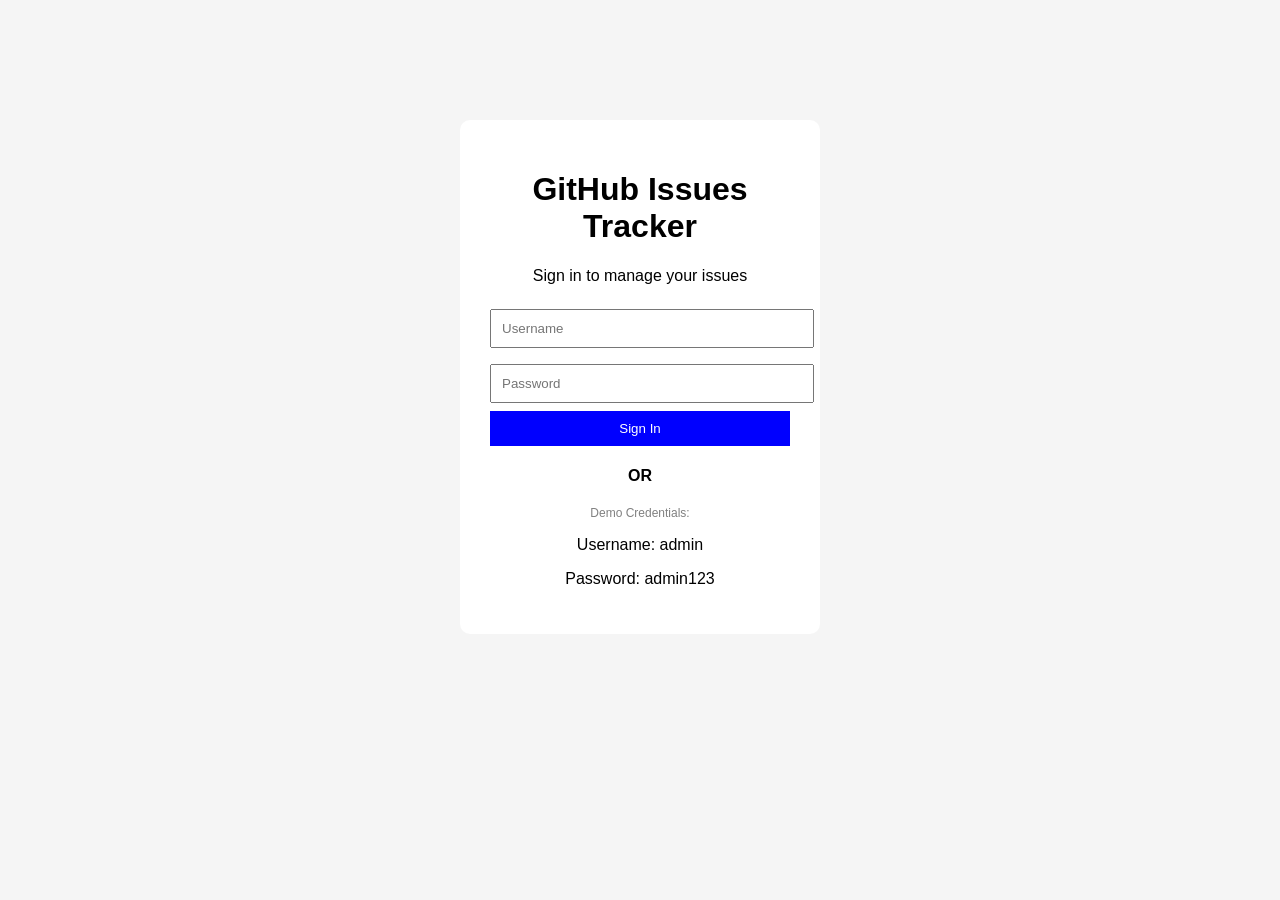
==== index.html @ b139723c "i'll comitted to complite my assignmen-5" ====
<!DOCTYPE html>
<html lang="en">
<head>
    <meta charset="UTF-8">
    <meta name="viewport" content="width=device-width, initial-scale=1.0">
    <title>GitHub Issues Tracker</title>
    <link rel="stylesheet" href="/style/style.css">
</head>
<body>

    <!-- LOGIN PAGE -->
<div id="loginPage" class="login-container">

<h1>GitHub Issues Tracker</h1>
<p>Sign in to manage your issues</p>

<input id="username" placeholder="Username">
<input id="password" type="password" placeholder="Password">

<button onclick="login()">Sign In</button>
<h4>OR</h4>

<p class="demo">Demo Credentials:</p>
<p>Username: admin</p>

<p>Password: admin123</p>

</div>


<!-- MAIN PAGE -->
<div id="mainPage" class="hidden">

<!-- NAVBAR -->
<nav class="navbar">
<h2>GitHub Issues Tracker</h2>

<div>
<input id="searchInput" placeholder="Search issues">
<button onclick="SearchIssue()">+ New Issue</button>
</div>

</nav>

<!-- TABS -->
<div class="tabs">

<button id="allBtn" onclick="loadIssues()">All</button>
<button id="openBtn" onclick="filterIssues('open')">Open</button>
<button id="closedBtn" onclick="filterIssues('closed')">Closed</button>

</div>


<!-- LOADER -->
<div id="loader" class="loader hidden">Loading...</div>


<!-- ISSUE GRID -->
<div id="issuesContainer" class="grid"></div>

</div>


<!-- MODAL -->
<div id="modal" class="modal hidden">

<div class="modal-content">

<span class="close" onclick="closeModal()">X</span>

<div id="modalBody"></div>

</div>

</div>

   
  <script src="script/script.js"></script>
  
</body>
</html>
---- style/style.css ----
body{
font-family: Arial;
margin:0;
background:#f5f5f5;
}

/* LOGIN */

.login-container{
width:300px;
margin:120px auto;
text-align:center;
background:white;
padding:30px;
border-radius:10px;
}

.login-container input{
width:100%;
padding:10px;
margin:8px 0;
}

.login-container button{
width:100%;
padding:10px;
background:blue;
color:white;
border:none;
cursor:pointer;
}

.demo{
font-size:12px;
color:gray;
}

/* NAVBAR */

.navbar{
display:flex;
justify-content:space-between;
align-items:center;
background:white;
padding:15px 30px;
}

/* TABS */

.tabs{
display:flex;
gap:10px;
padding:20px;
}

.tabs button{
padding:10px 20px;
cursor:pointer;
}

/* GRID */

.grid{
display:grid;
grid-template-columns:repeat(4,1fr);
gap:20px;
padding:20px;
}

/* CARD */

.issue-card{
background:white;
padding:15px;
border-radius:8px;
}

/* LOADER */

.loader{
text-align:center;
font-size:20px;
}

/* MODAL */

.modal{
position:fixed;
top:0;
left:0;
width:100%;
height:100%;
background:rgba(0,0,0,0.5);
display:flex;
justify-content:center;
align-items:center;
}

.modal-content{
background:white;
padding:20px;
width:400px;
border-radius:8px;
}

.close{
float:right;
cursor:pointer;
}

.hidden{
display:none;
}

/* MOBILE */

@media(max-width:768px){

.grid{
grid-template-columns:1fr;
}

}
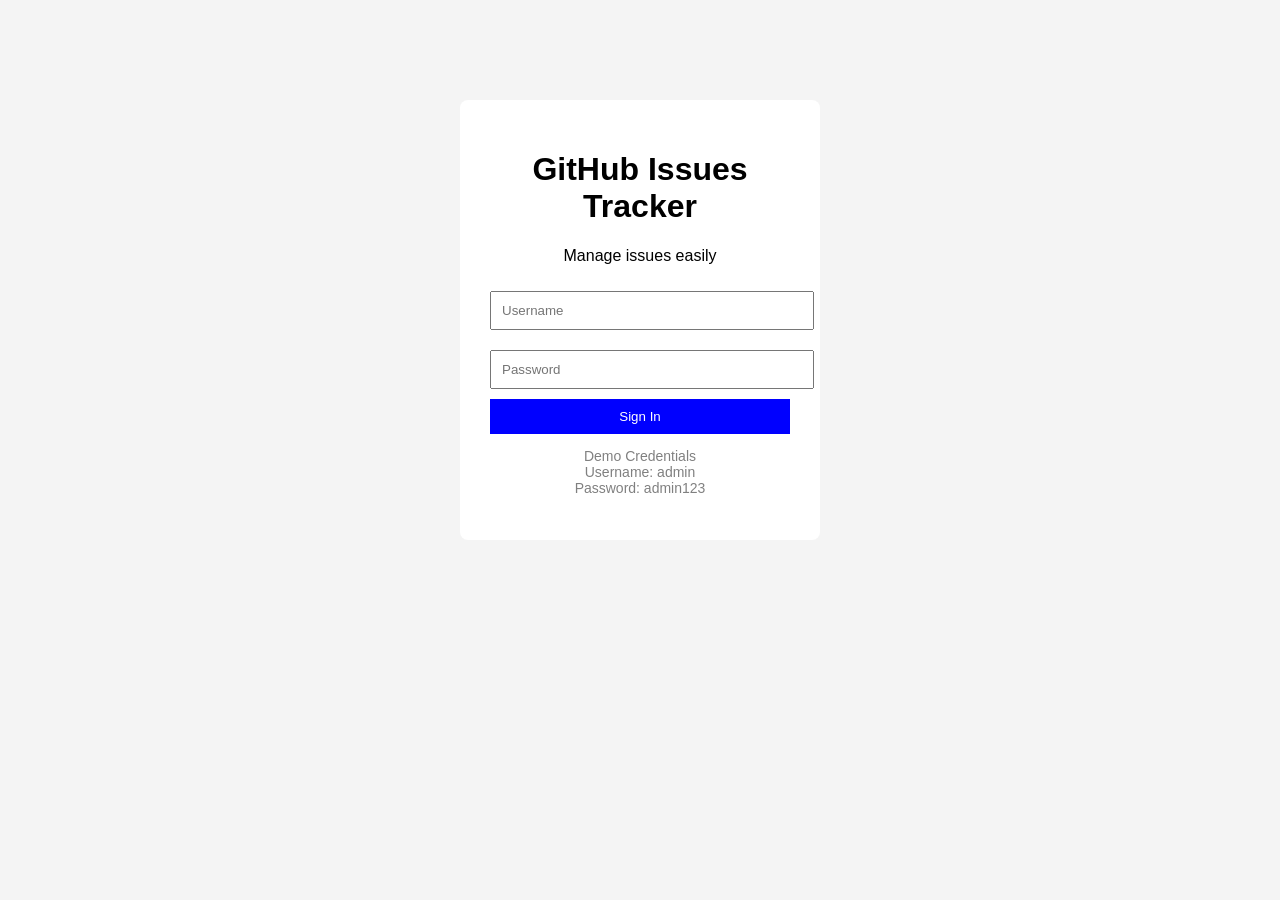
==== commit 30700deb: "login page design properly" ====
--- a/index.html
+++ b/index.html
@@ -7,76 +7,28 @@
     <link rel="stylesheet" href="/style/style.css">
 </head>
 <body>
+    <body>
 
-    <!-- LOGIN PAGE -->
-<div id="loginPage" class="login-container">
+<div class="login-container">
 
 <h1>GitHub Issues Tracker</h1>
-<p>Sign in to manage your issues</p>
+<p>Manage issues easily</p>
 
-<input id="username" placeholder="Username">
-<input id="password" type="password" placeholder="Password">
+<input type="text" id="username" placeholder="Username">
+
+<input type="password" id="password" placeholder="Password">
 
 <button onclick="login()">Sign In</button>
-<h4>OR</h4>
 
-<p class="demo">Demo Credentials:</p>
-<p>Username: admin</p>
-
-<p>Password: admin123</p>
+<p class="demo">
+Demo Credentials<br>
+Username: admin<br>
+Password: admin123
+</p>
 
 </div>
 
+<script src="script/login.js"></script>
 
-<!-- MAIN PAGE -->
-<div id="mainPage" class="hidden">
-
-<!-- NAVBAR -->
-<nav class="navbar">
-<h2>GitHub Issues Tracker</h2>
-
-<div>
-<input id="searchInput" placeholder="Search issues">
-<button onclick="SearchIssue()">+ New Issue</button>
-</div>
-
-</nav>
-
-<!-- TABS -->
-<div class="tabs">
-
-<button id="allBtn" onclick="loadIssues()">All</button>
-<button id="openBtn" onclick="filterIssues('open')">Open</button>
-<button id="closedBtn" onclick="filterIssues('closed')">Closed</button>
-
-</div>
-
-
-<!-- LOADER -->
-<div id="loader" class="loader hidden">Loading...</div>
-
-
-<!-- ISSUE GRID -->
-<div id="issuesContainer" class="grid"></div>
-
-</div>
-
-
-<!-- MODAL -->
-<div id="modal" class="modal hidden">
-
-<div class="modal-content">
-
-<span class="close" onclick="closeModal()">X</span>
-
-<div id="modalBody"></div>
-
-</div>
-
-</div>
-
-   
-  <script src="script/script.js"></script>
-  
 </body>
 </html>
--- a/style/style.css
+++ b/style/style.css
@@ -1,66 +1,82 @@
 
 
 body{
-font-family: Arial;
+font-family:Arial;
 margin:0;
-background:#f5f5f5;
+background:#f4f4f4;
 }
 
-/* LOGIN */
+/* login */
 
 .login-container{
 width:300px;
-margin:120px auto;
-text-align:center;
+margin:100px auto;
 background:white;
 padding:30px;
-border-radius:10px;
+border-radius:8px;
+text-align:center;
 }
 
 .login-container input{
 width:100%;
 padding:10px;
-margin:8px 0;
+margin:10px 0;
 }
 
 .login-container button{
+padding:10px;
 width:100%;
-padding:10px;
 background:blue;
 color:white;
 border:none;
-cursor:pointer;
 }
 
 .demo{
-font-size:12px;
+font-size:14px;
 color:gray;
 }
 
-/* NAVBAR */
+/* navbar */
 
 .navbar{
 display:flex;
 justify-content:space-between;
 align-items:center;
-background:white;
-padding:15px 30px;
+padding:15px;
+background: white;
+color: black;
 }
 
-/* TABS */
+.search-box input{
+padding:8px;
+}
+
+.search-box button{
+padding:8px;
+}
+
+/* tabs */
 
 .tabs{
-display:flex;
-gap:10px;
-padding:20px;
+text-align:center;
+margin:20px;
 }
 
 .tabs button{
 padding:10px 20px;
+margin:5px;
 cursor:pointer;
 }
 
-/* GRID */
+/* loader */
+
+#loader{
+display:none;
+text-align:center;
+font-size:20px;
+}
+
+/* grid */
 
 .grid{
 display:grid;
@@ -69,37 +85,34 @@
 padding:20px;
 }
 
-/* CARD */
+/* cards */
 
-.issue-card{
+.card{
 background:white;
 padding:15px;
-border-radius:8px;
+border-radius:6px;
+cursor:pointer;
 }
 
-/* LOADER */
-
-.loader{
-text-align:center;
-font-size:20px;
+.card:hover{
+transform:scale(1.02);
 }
 
-/* MODAL */
+/* modal */
 
 .modal{
+display:none;
 position:fixed;
 top:0;
 left:0;
 width:100%;
 height:100%;
-background:rgba(0,0,0,0.5);
-display:flex;
-justify-content:center;
-align-items:center;
+background:rgba(0,0,0,0.6);
 }
 
 .modal-content{
 background:white;
+margin:10% auto;
 padding:20px;
 width:400px;
 border-radius:8px;
@@ -110,13 +123,17 @@
 cursor:pointer;
 }
 
-.hidden{
-display:none;
+/* responsive */
+
+@media(max-width:900px){
+
+.grid{
+grid-template-columns:repeat(2,1fr);
 }
 
-/* MOBILE */
+}
 
-@media(max-width:768px){
+@media(max-width:500px){
 
 .grid{
 grid-template-columns:1fr;
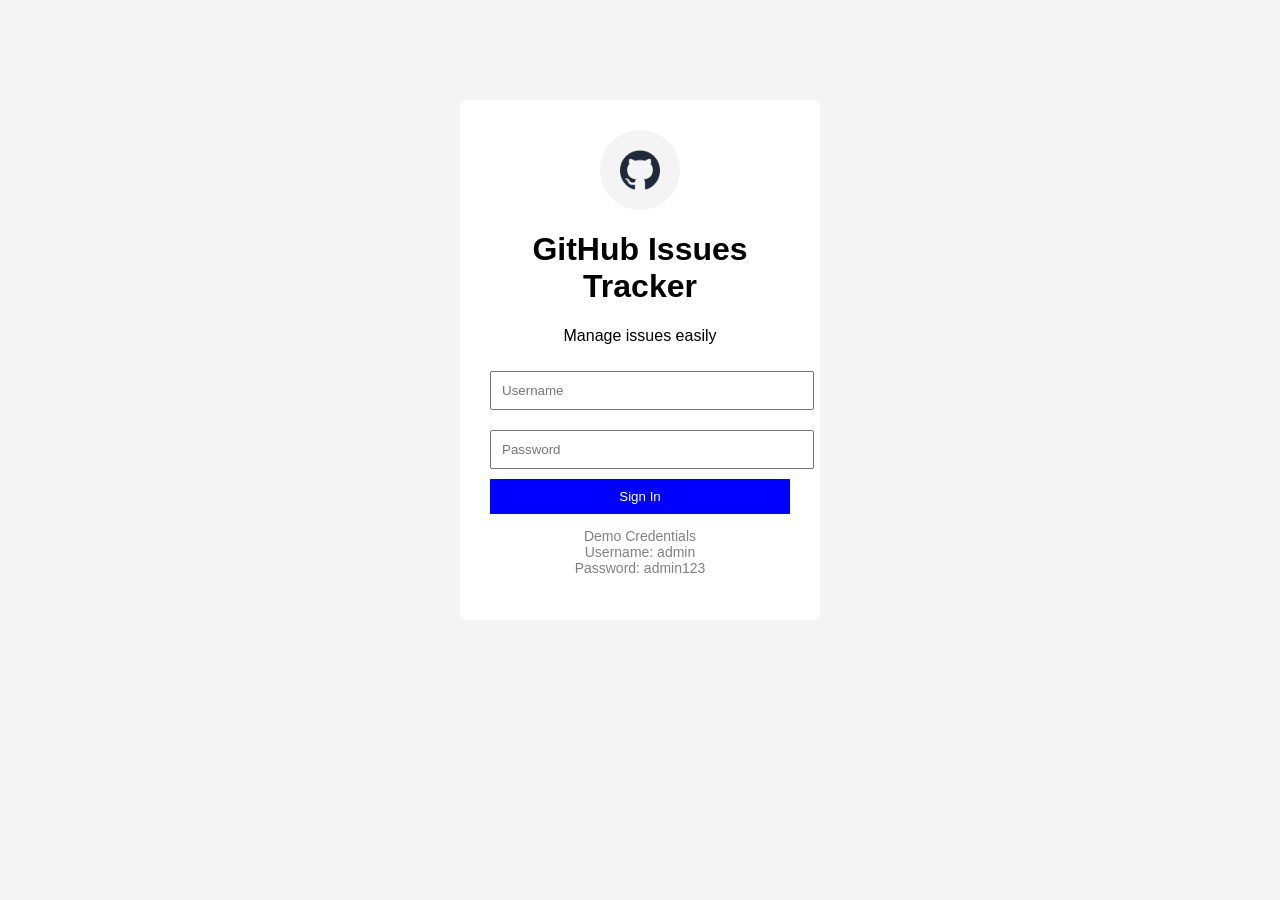
==== commit c935e287: "main page header design properly like pigma" ====
--- a/index.html
+++ b/index.html
@@ -10,6 +10,10 @@
     <body>
 
 <div class="login-container">
+    <div class="logo">
+  <div class="logo-circle">
+    <img src="assets/github-logo.png" alt="">
+  </div>
 
 <h1>GitHub Issues Tracker</h1>
 <p>Manage issues easily</p>
--- a/style/style.css
+++ b/style/style.css
@@ -7,6 +7,24 @@
 }
 
 /* login */
+.logo{
+  text-align:center;
+}
+
+.logo-circle{
+  width:80px;
+  height:80px;
+  background: #f4f4f4;
+  border-radius:50%;
+  display:flex;
+  align-items:center;
+  justify-content:center;
+  margin:0 auto 10px;
+}
+
+.logo-circle img{
+  width:40px;
+}
 
 .login-container{
 width:300px;
@@ -37,15 +55,32 @@
 }
 
 /* navbar */
-
+/* .navbar{
+  padding:15px 40px;
+  border-bottom:1px solid #ddd;
+} */
 .navbar{
-display:flex;
-justify-content:space-between;
-align-items:center;
-padding:15px;
-background: white;
-color: black;
-}
+  display:flex;
+  justify-content:space-between;
+  align-items:center;
+  padding:15px 40px;
+  border-bottom:1px solid #ddd;
+}
+.nav-left{
+  display:flex;
+  align-items:center;
+  gap:10px;
+}
+
+.nav-left img{
+  width:30px;
+}
+
+.nav-left h2{
+  font-size:20px;
+  font-weight:600;
+}
+
 
 .search-box input{
 padding:8px;
@@ -54,14 +89,63 @@
 .search-box button{
 padding:8px;
 }
-
+/* card header */
+.card-header{
+  display:flex;
+  justify-content:space-between;
+  /* align-items:center; */
+  background:#fff;
+  padding:20px;
+  border-radius:8px;
+  margin:20px 40px;
+}
+
+.left{
+  display:flex;
+  align-items:center;
+  gap:10px;
+}
+
+.icon{
+  background:#e9e2ff;
+  padding:10px;
+  border-radius:50%;
+}
+
+.right{
+  font-size:14px;
+}
+
+.open{
+  width:10px;
+  height:10px;
+  background:green;
+  display:inline-block;
+  border-radius:50%;
+  margin-right:5px;
+}
+
+.closed{
+  width:10px;
+  height:10px;
+  background:purple;
+  display:inline-block;
+  border-radius:50%;
+  margin:0 5px 0 15px;
+}
 /* tabs */
 
-.tabs{
+/* .tabs{
 text-align:center;
 margin:20px;
-}
-
+} */
+
+.tabs{
+  display:flex;
+  justify-content:flex-start; /* left side */
+  gap:10px;
+  margin:20px;
+}
 .tabs button{
 padding:10px 20px;
 margin:5px;
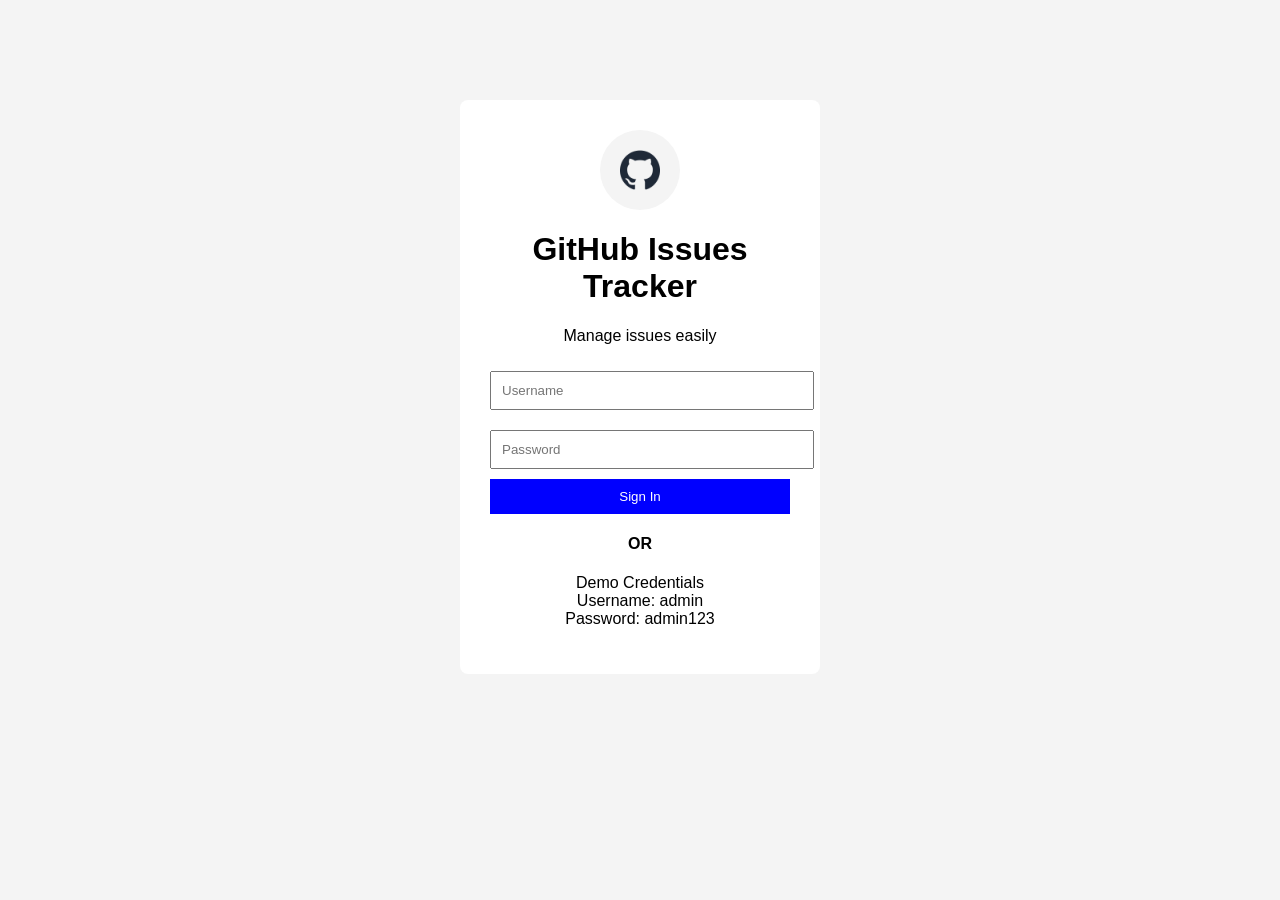
==== commit 2e006aad: "implement open and closed tab filtering" ====
--- a/index.html
+++ b/index.html
@@ -23,6 +23,7 @@
 <input type="password" id="password" placeholder="Password">
 
 <button onclick="login()">Sign In</button>
+<h4>OR</h4>
 
 <p class="demo">
 Demo Credentials<br>
--- a/style/style.css
+++ b/style/style.css
@@ -49,11 +49,6 @@
 border:none;
 }
 
-.demo{
-font-size:14px;
-color:gray;
-}
-
 /* navbar */
 /* .navbar{
   padding:15px 40px;
@@ -88,6 +83,8 @@
 
 .search-box button{
 padding:8px;
+background-color: blue;
+color: #fff;
 }
 /* card header */
 .card-header{
@@ -119,7 +116,7 @@
 .open{
   width:10px;
   height:10px;
-  background:green;
+  background-color: green;
   display:inline-block;
   border-radius:50%;
   margin-right:5px;
@@ -133,20 +130,28 @@
   border-radius:50%;
   margin:0 5px 0 15px;
 }
-/* tabs */
-
-/* .tabs{
-text-align:center;
-margin:20px;
-} */
+.tab-btn{
+  padding:8px 18px;
+  border:none;
+  border-radius:6px;
+  background:#e5e7eb;
+  cursor:pointer;
+}
+
+.tab-btn.active{
+  background:#4f46e5;
+  color:white;
+}
+
 
 .tabs{
   display:flex;
   justify-content:flex-start; /* left side */
   gap:10px;
   margin:20px;
-}
-.tabs button{
+  
+}
+ .tabs button{
 padding:10px 20px;
 margin:5px;
 cursor:pointer;
@@ -168,6 +173,18 @@
 gap:20px;
 padding:20px;
 }
+/* 
+.priority-high {
+  border-top-color: green;
+}
+
+.priority-medium {
+  border-top-color: orange;
+}
+
+.priority-low {
+  border-top-color: purple;
+} */
 
 /* cards */
 
